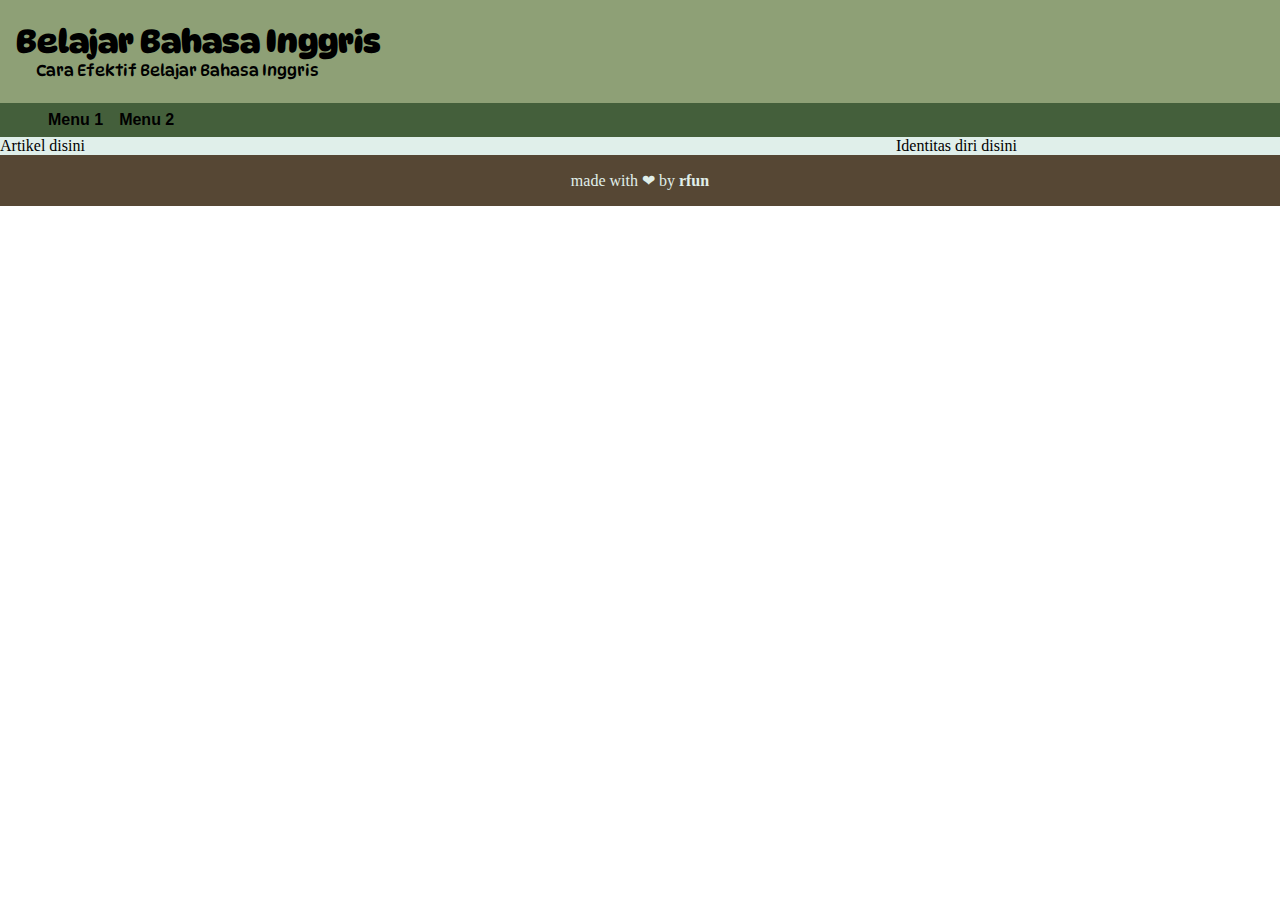
==== index.html @ 8297faf6 "init" ====
<!DOCTYPE html>
<html lang="en">
<head>
    <meta charset="UTF-8">
    <meta http-equiv="X-UA-Compatible" content="IE=edge">
    <meta name="viewport" content="width=device-width, initial-scale=1.0">
    <title>Submission - Web Dasar - Arfan</title>
    <link rel="stylesheet" href="assets/main.css">
    <link rel="preconnect" href="https://fonts.googleapis.com">
<link rel="preconnect" href="https://fonts.gstatic.com" crossorigin>
<link href="https://fonts.googleapis.com/css2?family=DynaPuff:wght@500;600&display=swap" rel="stylesheet">
</head>
<body>
    <header>
        <div class="title">
            <h1>Belajar Bahasa Inggris</h1>
            <p>Cara Efektif Belajar Bahasa Inggris</p>
        </div>
        <nav>
            <ul>
                <li>Menu 1</li>
                <li>Menu 2</li>
            </ul>
        </nav>
    </header>
    <main>
        <div class="content">
            <article>Artikel disini</article>
        </div>
        <aside>Identitas diri disini</aside>
    </main>
    <footer>
        <p>made with ❤ by <a href="https://arfani.github.io">rfun</a></p>
    </footer>
</body>
</html>
---- assets/main.css ----
* {
    box-sizing: border-box;
    /* border: 1px solid #000; */
}

body {
    display: flex;
    flex-direction: column;
    border: 0px solid #000;
    margin:0;
    padding:0;
}

header .title {
    font-family: 'DynaPuff', cursive;
    background-color: #8EA076;
    padding: 1.4rem 1rem;
}

header h1 {
    margin: 0;
}

header p {
    margin:0;
    margin-left: 20px;
}

nav {
    background-color: #445F3B;
}

nav ul {
    display: flex;
    margin:0;
    font-family: 'Trebuchet MS', sans-serif;
    font-weight: bold;
}

nav ul li {
    padding: 0.5rem;
    list-style-type: none;
}

main {
    background-color: #E0EFEA;
    display: flex;
}

.content {
    flex-basis: 70%;
}

aside {
    flex-basis: 30%;
}

footer {
    background-color: #564734;
    color: #E0EFEA;
    text-align: center;
}

footer a {
    display: inline-block;
    text-decoration: none;
    color: #E0EFEA;
    font-weight: bold;
    transition: all .2s;
}

footer a:hover {
    transform: scale(120%) rotate(-10deg);;
    /* transform: rotate(-10deg); */
}
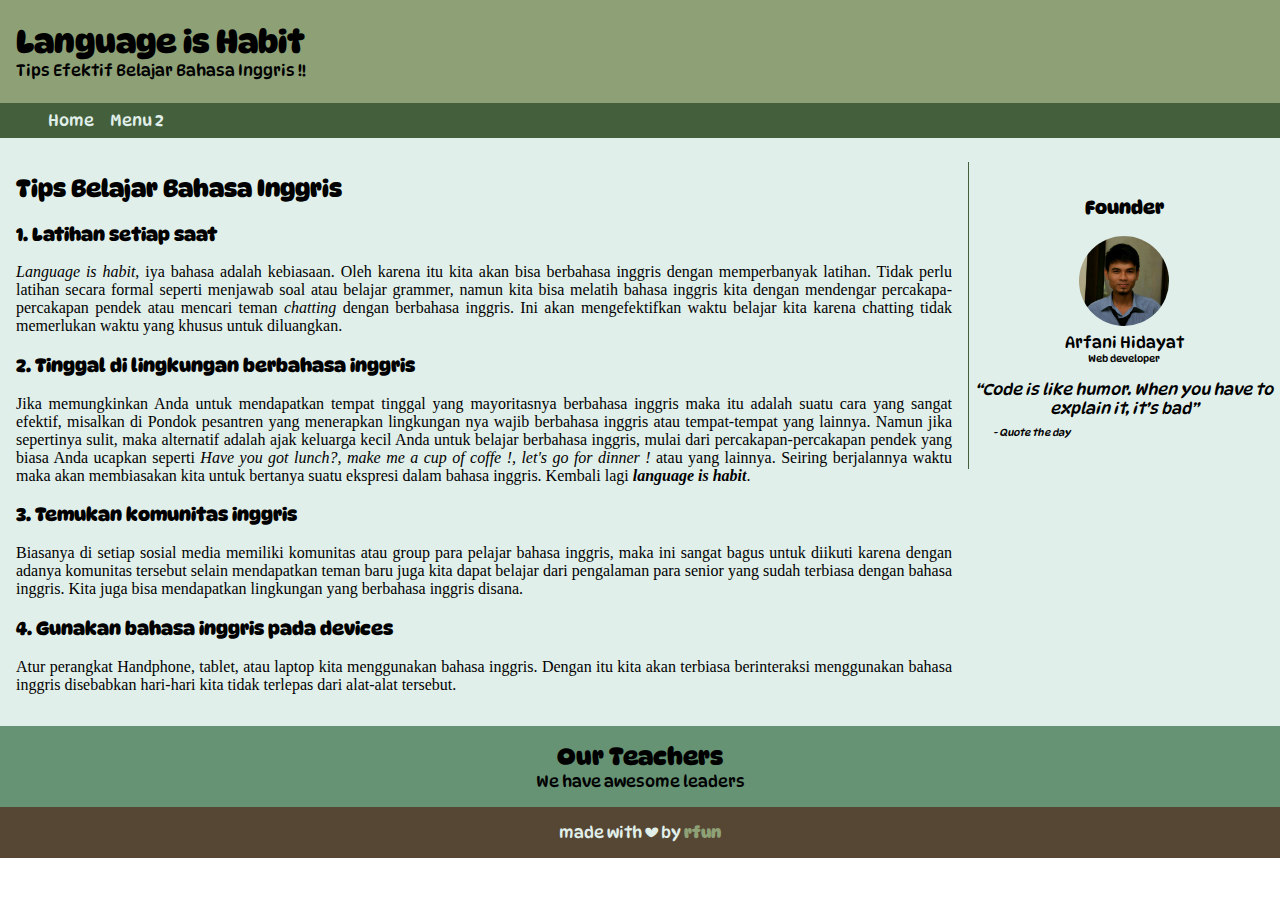
==== commit 13a1cc95: "point 1" ====
--- a/index.html
+++ b/index.html
@@ -1,5 +1,6 @@
 <!DOCTYPE html>
 <html lang="en">
+
 <head>
     <meta charset="UTF-8">
     <meta http-equiv="X-UA-Compatible" content="IE=edge">
@@ -7,30 +8,90 @@
     <title>Submission - Web Dasar - Arfan</title>
     <link rel="stylesheet" href="assets/main.css">
     <link rel="preconnect" href="https://fonts.googleapis.com">
-<link rel="preconnect" href="https://fonts.gstatic.com" crossorigin>
-<link href="https://fonts.googleapis.com/css2?family=DynaPuff:wght@500;600&display=swap" rel="stylesheet">
+    <link rel="preconnect" href="https://fonts.gstatic.com" crossorigin>
+    <link href="https://fonts.googleapis.com/css2?family=DynaPuff:wght@400;500;600&display=swap" rel="stylesheet">
+    <link rel="stylesheet" href="https://cdnjs.cloudflare.com/ajax/libs/font-awesome/6.1.2/css/all.min.css"
+        integrity="sha512-1sCRPdkRXhBV2PBLUdRb4tMg1w2YPf37qatUFeS7zlBy7jJI8Lf4VHwWfZZfpXtYSLy85pkm9GaYVYMfw5BC1A=="
+        crossorigin="anonymous" referrerpolicy="no-referrer" />
 </head>
+
 <body>
     <header>
         <div class="title">
-            <h1>Belajar Bahasa Inggris</h1>
-            <p>Cara Efektif Belajar Bahasa Inggris</p>
+            <h1>Language is Habit</h1>
+            <p>Tips Efektif Belajar Bahasa Inggris !!</p>
         </div>
         <nav>
             <ul>
-                <li>Menu 1</li>
+                <div class="icon-menu"><i class="fa fa-bars"></i></div>
+                <li><a href="#">Home</a></li>
                 <li>Menu 2</li>
             </ul>
         </nav>
     </header>
     <main>
+        <section class="main">
         <div class="content">
-            <article>Artikel disini</article>
+            <h2>Tips Belajar Bahasa Inggris</h2>
+            <article>
+                <h3>1. Latihan setiap saat</h3>
+                <p><i>Language is habit</i>, iya bahasa adalah kebiasaan. Oleh karena itu kita akan bisa berbahasa
+                    inggris dengan memperbanyak latihan. Tidak perlu latihan secara formal seperti menjawab soal atau
+                    belajar grammer, namun kita bisa melatih bahasa inggris kita dengan mendengar percakapa-percakapan
+                    pendek atau mencari teman <i>chatting</i> dengan berbahasa inggris. Ini akan mengefektifkan waktu
+                    belajar kita karena chatting tidak memerlukan waktu yang khusus untuk diluangkan.</p>
+            </article>
+            <article>
+                <h3>2. Tinggal di lingkungan berbahasa inggris</h3>
+                <p>Jika memungkinkan Anda untuk mendapatkan tempat tinggal yang mayoritasnya berbahasa inggris maka itu
+                    adalah suatu cara yang sangat efektif, misalkan di Pondok pesantren yang menerapkan lingkungan nya
+                    wajib berbahasa inggris atau tempat-tempat yang lainnya. Namun jika sepertinya sulit, maka
+                    alternatif adalah ajak keluarga kecil Anda untuk belajar berbahasa inggris, mulai dari
+                    percakapan-percakapan pendek yang biasa Anda ucapkan seperti <i>Have you got lunch?, make me a cup
+                        of coffe !, let's go for dinner !</i> atau yang lainnya. Seiring berjalannya waktu maka akan
+                    membiasakan kita untuk bertanya suatu ekspresi dalam bahasa inggris. Kembali lagi <b><i>language is
+                            habit</i></b>.</p>
+            </article>
+            <article>
+                <h3>3. Temukan komunitas inggris</h3>
+                <p>Biasanya di setiap sosial media memiliki komunitas atau group para pelajar bahasa inggris, maka ini
+                    sangat bagus untuk diikuti karena dengan adanya komunitas tersebut selain mendapatkan teman baru
+                    juga kita dapat belajar dari pengalaman para senior yang sudah terbiasa dengan bahasa inggris. Kita
+                    juga bisa mendapatkan lingkungan yang berbahasa inggris disana.</p>
+            </article>
+            <article>
+                <h3>4. Gunakan bahasa inggris pada devices</h3>
+                <p>Atur perangkat Handphone, tablet, atau laptop kita menggunakan bahasa inggris. Dengan itu kita akan
+                    terbiasa berinteraksi menggunakan bahasa inggris disebabkan hari-hari kita tidak terlepas dari
+                    alat-alat tersebut.</p>
+            </article>
         </div>
-        <aside>Identitas diri disini</aside>
+        <aside>
+            <h3>Founder</h3>
+            <img src="assets/img/pp.jpeg" alt="founder" width="90px">
+            <div class="name">Arfani Hidayat</div>
+            <div class="work">Web developer</div>
+            <div class="website"><a href="http://arfani.github.io"><i class="fa fa-globe"></i></a></div>
+
+            <div class="quote">
+                <!-- <h3>Quote the day</h3> -->
+                <q></q>
+                <div class="quote-tag">- Quote the day</div>
+            </div>
+        </aside>
+        </section>
+        <section class="teacher">
+            <h2 class="title">Our Teachers</h2>
+            <div class="desc">We have awesome leaders</div>
+            <div class="card">
+                
+            </div>
+        </section>
     </main>
     <footer>
         <p>made with ❤ by <a href="https://arfani.github.io">rfun</a></p>
     </footer>
+    <script src="assets/main.js"></script>
 </body>
+
 </html>--- a/assets/main.css
+++ b/assets/main.css
@@ -7,12 +7,12 @@
     display: flex;
     flex-direction: column;
     border: 0px solid #000;
-    margin:0;
-    padding:0;
+    margin: 0;
+    padding: 0;
+    font-family: 'DynaPuff', cursive;
 }
 
 header .title {
-    font-family: 'DynaPuff', cursive;
     background-color: #8EA076;
     padding: 1.4rem 1rem;
 }
@@ -22,19 +22,17 @@
 }
 
 header p {
-    margin:0;
-    margin-left: 20px;
+    margin: 0;
 }
 
-nav {
+nav, nav a {
     background-color: #445F3B;
+    color: #E0EFEA;
 }
 
 nav ul {
     display: flex;
-    margin:0;
-    font-family: 'Trebuchet MS', sans-serif;
-    font-weight: bold;
+    margin: 0;
 }
 
 nav ul li {
@@ -42,17 +40,61 @@
     list-style-type: none;
 }
 
-main {
+nav ul a {
+    text-decoration: none;
+}
+
+.icon-menu {
+    display: none;
+    cursor: pointer;
+    width: fit-content;
+}
+
+.icon-menu i {
+    padding: 8px;
+}
+
+.main {
     background-color: #E0EFEA;
     display: flex;
+    /* flex-wrap: wrap; */
 }
 
 .content {
-    flex-basis: 70%;
+    flex-basis: 75%;
+    margin: 1rem;
+}
+
+article p {
+    text-align: justify;
+    font-family: serif;
 }
 
 aside {
-    flex-basis: 30%;
+    font-family: 'DynaPuff', cursive;
+    flex-basis: 25%;
+    text-align: center;
+    padding: 15px 0;
+    margin-top: 1.5rem;
+    height: fit-content;
+    border-left: 1px groove #445F3B;
+}
+
+aside img {
+    border-radius: 50%;
+    margin-bottom: .2rem;
+}
+
+aside .work {
+    font-size: x-small;
+}
+
+aside .website {
+    margin-top: .2rem;
+}
+
+aside .website a {
+    color: #445F3B;
 }
 
 footer {
@@ -64,12 +106,71 @@
 footer a {
     display: inline-block;
     text-decoration: none;
-    color: #E0EFEA;
+    color: #8EA076;
+    transition: all .2s;
     font-weight: bold;
-    transition: all .2s;
 }
 
 footer a:hover {
-    transform: scale(120%) rotate(-10deg);;
-    /* transform: rotate(-10deg); */
+    transform: scale(120%) rotate(-10deg) translate(10px);
+}
+
+.show-menu {
+    display: block !important;
+}
+
+.quote {
+    margin: 1rem auto;
+    font-style: italic;
+}
+
+.quote .quote-tag {
+    font-size: x-small;
+    text-align: start;
+    padding-left: 1.5rem;
+    margin: .5rem 0 0;
+}
+
+.teacher {
+    background-color: #669374;
+    padding: 1rem 0;
+    text-align: center;
+}
+
+.teacher .title {
+    margin: 0 0 .1rem;
+}
+
+.teacher .desc {
+
+}
+
+@media screen and (max-width: 800px) {
+    .main {
+        flex-direction: column;
+    }
+
+    .content {
+        border: 0;
+    }
+
+    aside {
+        margin: auto;
+        width: 25%;
+        border: 0;
+        border-top: 1px groove #445F3B;
+        order: 3;
+    }
+
+    .icon-menu {
+        display: block;
+    }
+
+    nav ul {
+        flex-direction: column;
+    }
+
+    nav ul li {
+        display: none;
+    }
 }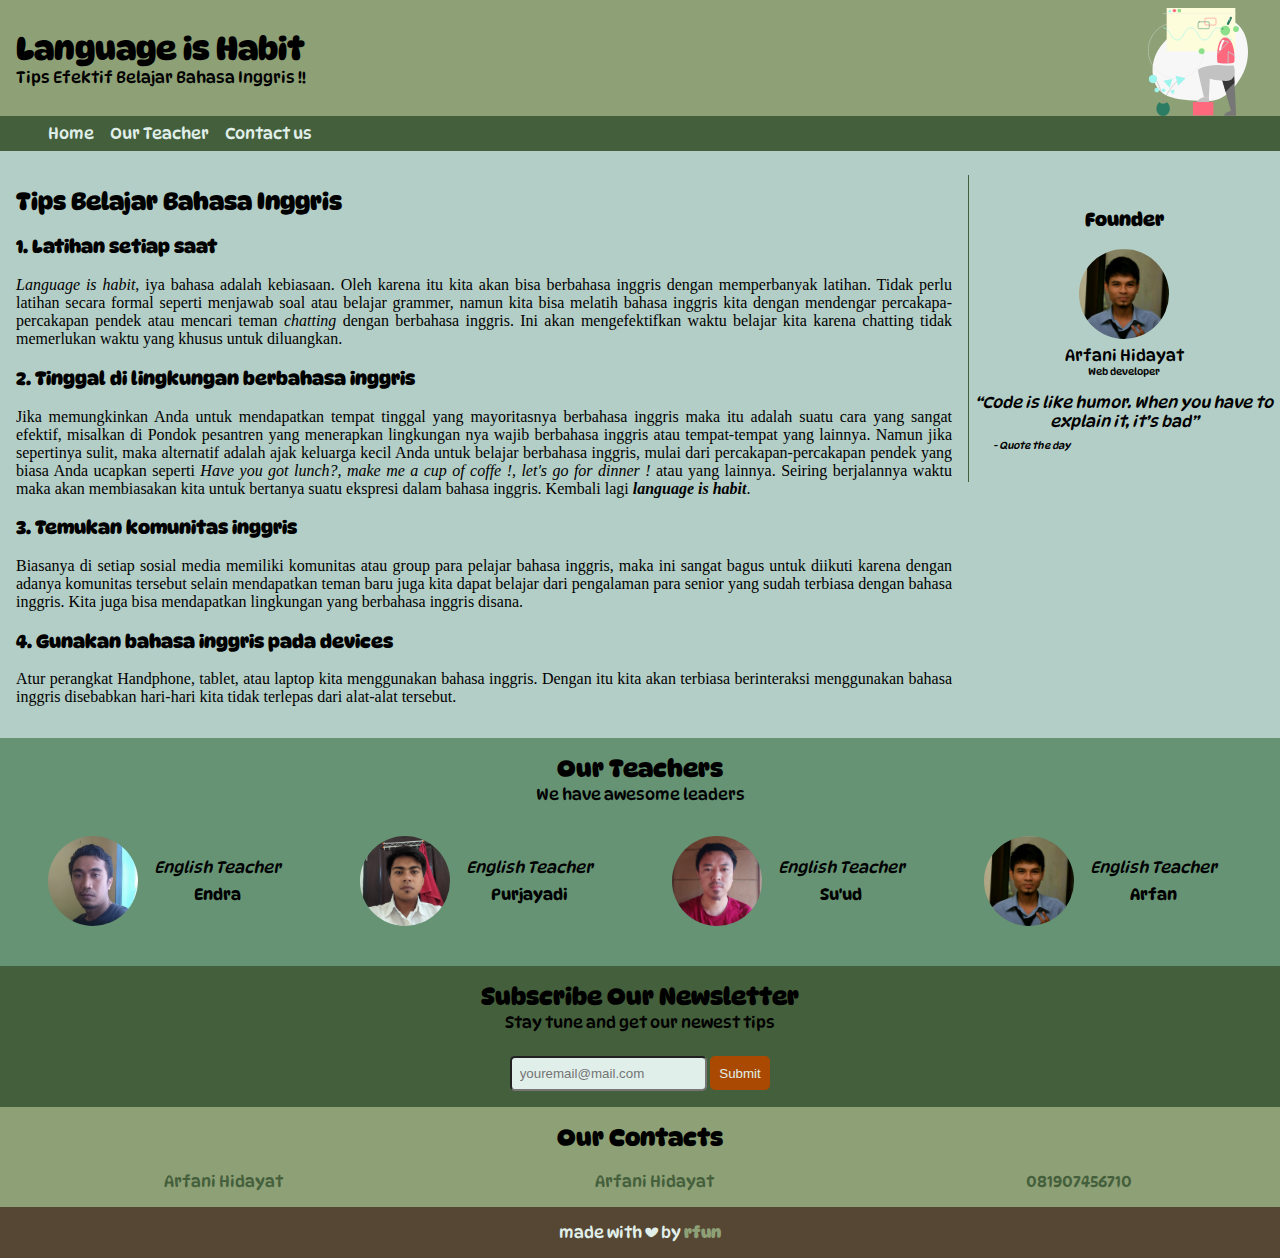
==== commit d51bc47f: "done" ====
--- a/index.html
+++ b/index.html
@@ -17,15 +17,19 @@
 
 <body>
     <header>
-        <div class="title">
-            <h1>Language is Habit</h1>
-            <p>Tips Efektif Belajar Bahasa Inggris !!</p>
+        <div class="header">
+            <div class="title">
+                <h1>Language is Habit</h1>
+                <p>Tips Efektif Belajar Bahasa Inggris !!</p>
+            </div>
+            <img src="assets/img/ilustratorheader.svg" alt="ilus">
         </div>
         <nav>
             <ul>
                 <div class="icon-menu"><i class="fa fa-bars"></i></div>
                 <li><a href="#">Home</a></li>
-                <li>Menu 2</li>
+                <li><a href="#teacher">Our Teacher</a></li>
+                <li><a href="#contact">Contact us</a></li>
             </ul>
         </nav>
     </header>
@@ -68,7 +72,7 @@
         </div>
         <aside>
             <h3>Founder</h3>
-            <img src="assets/img/pp.jpeg" alt="founder" width="90px">
+            <img src="assets/img/arfan.jpeg" alt="founder" width="90px">
             <div class="name">Arfani Hidayat</div>
             <div class="work">Web developer</div>
             <div class="website"><a href="http://arfani.github.io"><i class="fa fa-globe"></i></a></div>
@@ -80,11 +84,65 @@
             </div>
         </aside>
         </section>
-        <section class="teacher">
+        <section class="teacher" id="teacher">
             <h2 class="title">Our Teachers</h2>
             <div class="desc">We have awesome leaders</div>
-            <div class="card">
-                
+            <div class="card-cont">
+                <div class="items">
+                    <div class="card">
+                        <img src="assets/img/endra-faelani.jpg" alt="endra">
+                        <div class="info">
+                            <div class="job">English Teacher</div>
+                            <div class="name">Endra</div>
+                        </div>
+                    </div>
+                    <div class="card">
+                        <img src="assets/img/purjayadi.jpg" alt="pur">
+                        <div class="info">
+                            <div class="job">English Teacher</div>
+                            <div class="name">Purjayadi</div>
+                        </div>
+                    </div>
+                    <div class="card">
+                        <img src="assets/img/syarip-mas-ud.png" alt="su'ud">
+                        <div class="info">
+                            <div class="job">English Teacher</div>
+                            <div class="name">Su'ud</div>
+                        </div>
+                    </div>
+                    <div class="card">
+                        <img src="assets/img/arfan.jpeg" alt="arfan">
+                        <div class="info">
+                            <div class="job">English Teacher</div>
+                            <div class="name">Arfan</div>
+                        </div>
+                    </div>
+                </div>
+            </div>
+        </section>
+        <section class="newsletter" id="newsletter">
+            <h2 class="title">Subscribe Our Newsletter</h2>
+            <div class="desc">Stay tune and get our newest tips</div>
+            <form action="#">
+                <input type="text" placeholder="youremail@mail.com" name="email" id="email">
+                <button><i class="fa fa-paper-plane"></i> Submit</button>
+            </form>
+        </section>
+        <section class="contact" id="contact">
+            <h2 class="title">Our Contacts</h2>
+            <div class="items">
+                <div class="socmed">
+                    <div class="icon"><i class="fab fa-facebook"></i></div>
+                    <div class="account-name"><a href="https://fb.com/muhammadarfanihidayat">Arfani Hidayat</a></div>
+                </div>
+                <div class="socmed">
+                    <div class="icon"><i class="fab fa-github"></i></div>
+                    <div class="account-name"><a href="https://github.com/arfani">Arfani Hidayat</a></div>
+                </div>
+                <div class="socmed">
+                    <div class="icon"><i class="fab fa-whatsapp"></i></div>
+                    <div class="account-name"><a href="https://wa.me/6281907456710">081907456710</a></div>
+                </div>
             </div>
         </section>
     </main>
--- a/assets/main.css
+++ b/assets/main.css
@@ -12,9 +12,19 @@
     font-family: 'DynaPuff', cursive;
 }
 
+header .header {
+    background-color: #8EA076;
+    display: flex;
+    align-items: center;    
+}
+
+header .header img {
+    margin: .5rem 2rem 0 auto;
+    width: 100px;
+}
+
 header .title {
-    background-color: #8EA076;
-    padding: 1.4rem 1rem;
+    margin: 0 1rem;
 }
 
 header h1 {
@@ -55,7 +65,7 @@
 }
 
 .main {
-    background-color: #E0EFEA;
+    background-color: #b3cec6;
     display: flex;
     /* flex-wrap: wrap; */
 }
@@ -142,7 +152,103 @@
 }
 
 .teacher .desc {
-
+    margin: 0 0 1.5rem;
+}
+
+.teacher .items {
+    display: flex;
+    margin : 0 1rem 1rem;
+    flex-wrap: wrap;
+}
+
+.teacher .card {
+    display: flex;
+    align-items: center;
+    justify-content: center;
+    flex-grow: 1;
+    margin: 0.5rem 0;
+}
+
+.teacher .card img {
+    border-radius: 50%;
+    width: 90px;
+    height: 90px;
+    object-fit: cover;
+    object-position: center;
+}
+
+.teacher .info {
+    padding: 1rem;
+}
+
+.teacher .info .job {
+    font-style: italic;
+}
+
+.teacher .info .name {
+    font-weight: 500;
+    margin: .5rem 0 0;
+}
+
+.newsletter {
+    background-color: #445F3B;
+    padding: 1rem 0;
+    text-align: center;
+}
+
+.newsletter .title {
+    margin: 0 0 .1rem;
+}
+
+.newsletter .desc {
+    margin: 0 0 1.5rem;
+}
+
+.newsletter form #email {
+    padding: .5rem;
+    border-radius: 5px;
+    background-color: #E0EFEA;
+}
+
+.newsletter form button {
+    padding: .6rem;
+    border-radius: 5px;
+    background-color: #aa4901;
+    border: 0;
+    color: #E0EFEA;
+}
+
+
+.contact {
+    background-color: #8EA076;
+    padding: 1rem 0;
+    text-align: center;
+}
+
+.contact .title {
+    margin-top: 0;
+}
+
+.contact .items {
+    display: flex;
+}
+
+.contact .socmed {
+    flex-grow: 1;
+    display: flex;
+    justify-content: center;
+    align-items: center;
+}
+
+.contact .icon {
+    font-size: 32px;
+    margin: .5rem;
+    color: #564734;
+}
+
+.contact a {
+    text-decoration: none;
+    color: #445F3B
 }
 
 @media screen and (max-width: 800px) {
@@ -159,7 +265,6 @@
         width: 25%;
         border: 0;
         border-top: 1px groove #445F3B;
-        order: 3;
     }
 
     .icon-menu {
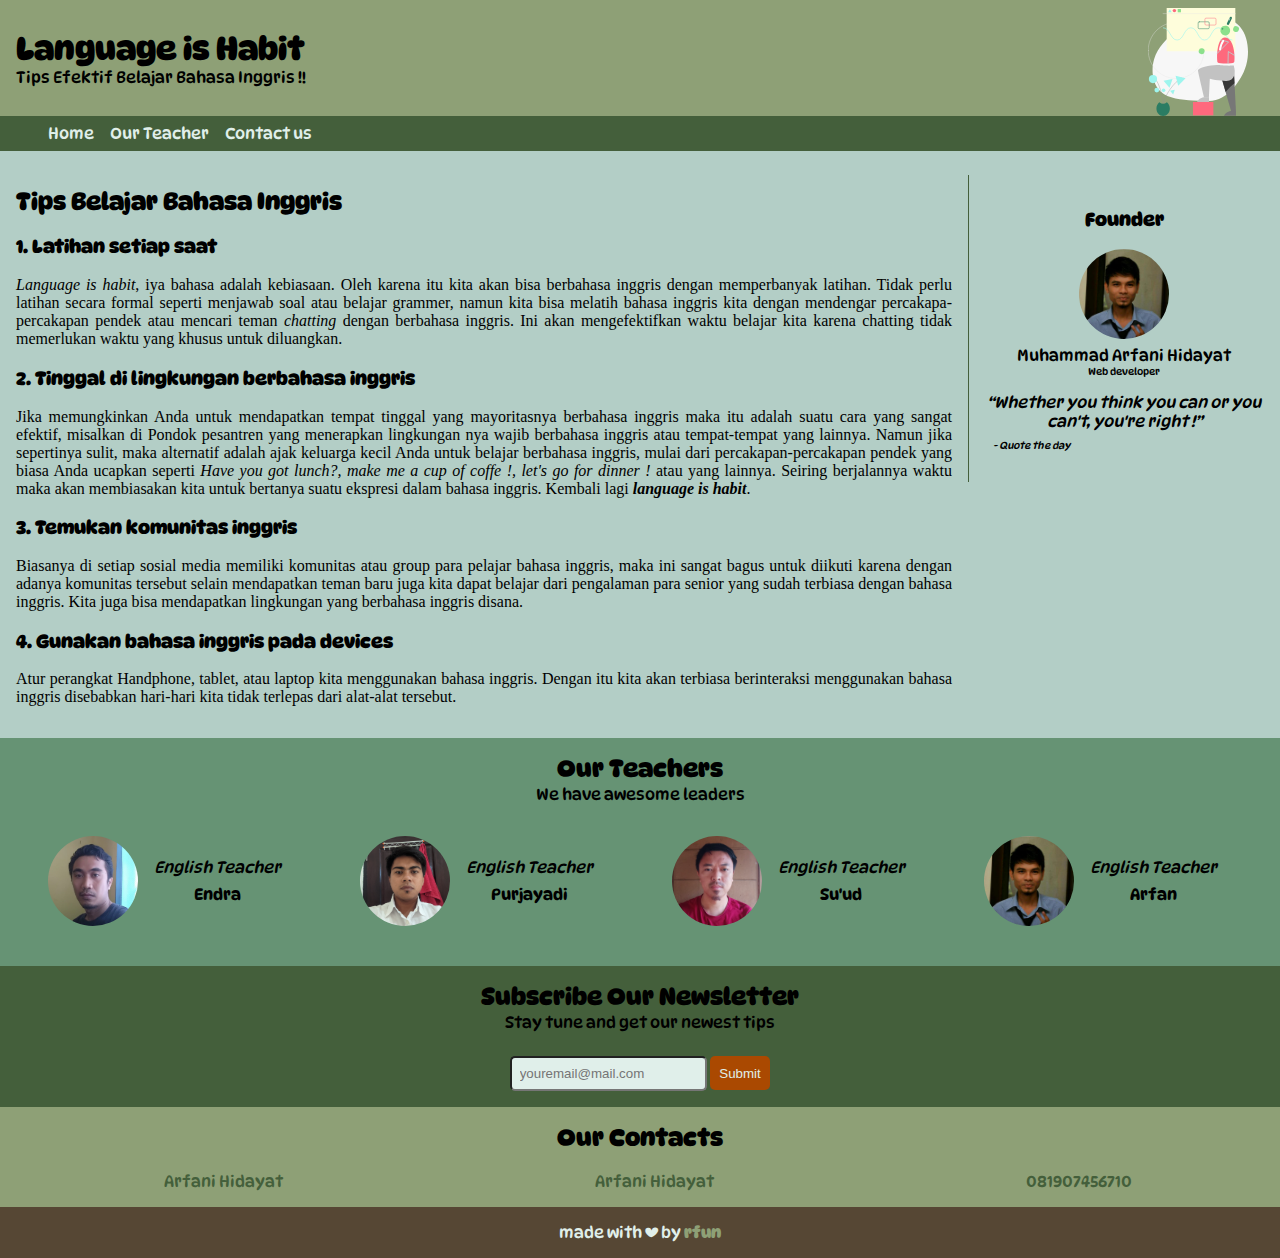
==== commit 80560411: "update nama" ====
--- a/index.html
+++ b/index.html
@@ -73,7 +73,7 @@
         <aside>
             <h3>Founder</h3>
             <img src="assets/img/arfan.jpeg" alt="founder" width="90px">
-            <div class="name">Arfani Hidayat</div>
+            <div class="name">Muhammad Arfani Hidayat</div>
             <div class="work">Web developer</div>
             <div class="website"><a href="http://arfani.github.io"><i class="fa fa-globe"></i></a></div>
 
